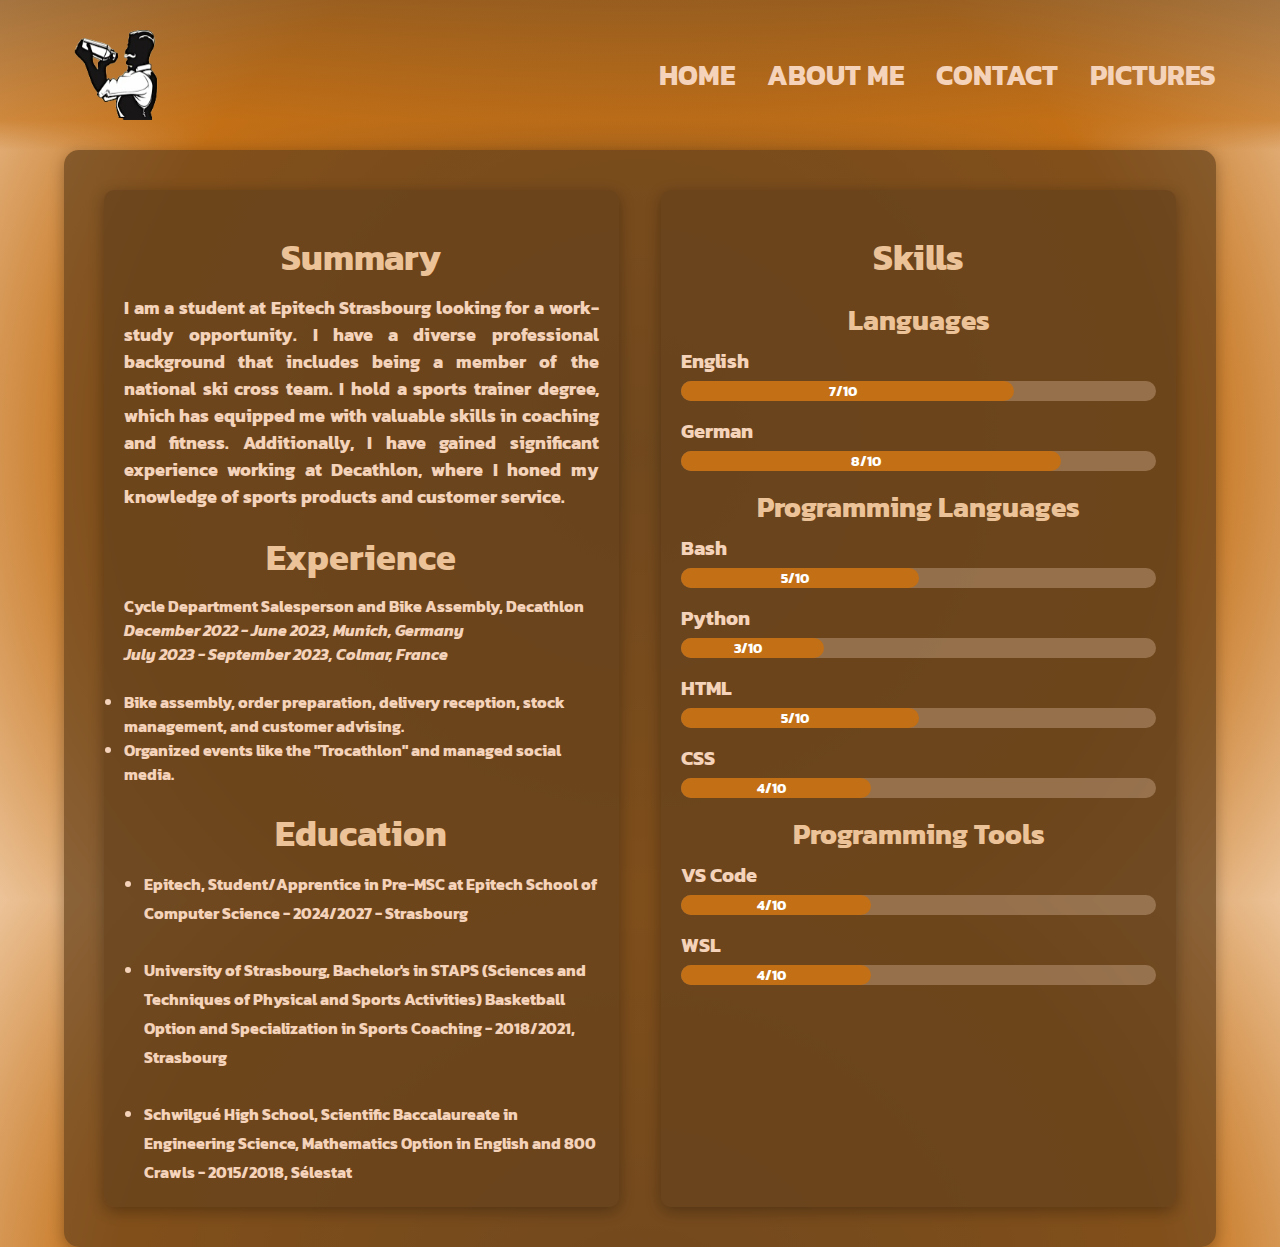
==== aboutme.html @ e10200f8 "Digital resume" ====
<!DOCTYPE html>
<html lang="en">
<head>
    <meta charset="UTF-8">
    <meta name="viewport" content="width=device-width, initial-scale=1.0">
    <title>About me</title>
    <link href="https://fonts.googleapis.com/css2?family=Kanit:wght@400;700&display=swap" rel="stylesheet">
    <link rel="apple-touch-icon" sizes="180x180" href="/image/favicon_io/apple-touch-icon.png">
     <link rel="icon" type="image/png" sizes="32x32" href="/image/favicon_io/favicon-32x32.png">
    <link rel="icon" type="image/png" sizes="16x16" href="/image/favicon_io/favicon-16x16.png">
    <link rel="manifest" href="/site.webmanifest">
    <link rel="stylesheet" href="aboutme.css">
</head>
<body>
    <header class="header">
        <a href="index.html"><img src="/image/bwbartender.png" alt="bartender" class="logo"></a>

    <nav class="link">
        <a href="/index.html"><li><b>HOME</b></li></a>
        <a href="/aboutme.html"><li><b>ABOUT ME</b></li></a>
        <a href="contact.html"><li><b>CONTACT</b></li></a>
        <a href="/pictures.html"><li><b>PICTURES</b></li></a>
    </nav>

    <img src="/image/menu-btn.png" alt="Menu" class="hamburger">
    </header>

    <div class="container">
        <!-- Main Wrapper for Two Boxes -->
        <div class="resume-content">
    
            <!-- Left Box: Contact Info, Summary, Education, and Experience -->
            <div class="left-box">
                <div class="summary">
                    <h2>Summary</h2>
                    <p>I am a student at Epitech Strasbourg looking for a work-study opportunity. I have a diverse professional background that includes being a member of the national ski cross team. I hold a sports trainer degree, which has equipped me with valuable skills in coaching and fitness. Additionally, I have gained significant experience working at Decathlon, where I honed my knowledge of sports products and customer service.</p>
                </div>
    
                <div class="experience">
                    <h2>Experience</h2>
                        <p>Cycle Department Salesperson and Bike Assembly, Decathlon<br>
                            <i>December 2022 - June 2023, Munich, Germany</i><br>
                            <i>July 2023 - September 2023, Colmar, France</i><br><br>
                            
                             <li>Bike assembly, order preparation, delivery reception, stock management, and customer advising.</li>
                            <li>Organized events like the "Trocathlon" and managed social media.</li>
                        </p>
                </div>
    
                <div class="education">
                    <h2>Education</h2>
                    <ul>
                        <li>Epitech, Student/Apprentice in Pre-MSC at Epitech School of Computer Science - 2024/2027 - Strasbourg</li><br>
                        <li>University of Strasbourg, Bachelor's in STAPS (Sciences and Techniques of Physical and Sports Activities) Basketball Option and Specialization in Sports Coaching - 2018/2021, Strasbourg</li><br>
                        <li>Schwilgué High School, Scientific Baccalaureate in Engineering Science, Mathematics Option in English and 800 Crawls - 2015/2018, Sélestat</li>
                    </ul>
                </div>
            </div>

            <div class="right-box">
                <div class="skills">
                    <h2>Skills</h2>

                    <h3>Languages</h3>
    
                    <div class="skill-name">English</div>
                    <div class="progress">
                        <div class="progress-bar" data-skill="7">7/10</div>
                    </div>
    
                    <div class="skill-name">German</div>
                    <div class="progress">
                        <div class="progress-bar" data-skill="8">8/10</div>
                    </div>

                    <h3>Programming Languages</h3>
    
                    <div class="skill-name">Bash</div>
                    <div class="progress">
                        <div class="progress-bar" data-skill="5">5/10</div>
                    </div>
    
                    <div class="skill-name">Python</div>
                    <div class="progress">
                        <div class="progress-bar" data-skill="3">3/10</div>
                    </div>
    
                    <div class="skill-name">HTML</div>
                    <div class="progress">
                        <div class="progress-bar" data-skill="5">5/10</div>
                    </div>
    
                    <div class="skill-name">CSS</div>
                    <div class="progress">
                        <div class="progress-bar" data-skill="4">4/10</div>
                    </div>
    
                    <h3>Programming Tools</h3>
    
                    <div class="skill-name">VS Code</div>
                    <div class="progress">
                        <div class="progress-bar" data-skill="4">4/10</div>
                    </div>
    
                    <div class="skill-name">WSL</div>
                    <div class="progress">
                        <div class="progress-bar" data-skill="4">4/10</div>
                    </div>
                </div>
            </div>
        </div>
    </div>
</body>

<script>
    document.querySelector('.hamburger').addEventListener('click', function() {
        const menu = document.querySelector('.link');
        const progressBars = document.querySelectorAll('.progress');
        
        // Toggle mobile menu
        if (menu.style.display === 'none' || !menu.style.display) {
            menu.style.display = 'flex';
            progressBars.forEach(bar => bar.classList.add('hide-progress'));
        } else {
            menu.style.display = 'none';
            progressBars.forEach(bar => bar.classList.remove('hide-progress'));
        }
    })
</script>

</html>
---- aboutme.css ----
*{
    margin: 0;
    padding: 0;
    box-sizing: border-box;
    font-family: 'kanit';
    font-weight: bold;
    color: rgb(244, 211, 186);
}

body {
    background: rgb(140,89,34);
    background: -moz-radial-gradient(circle, rgba(140,89,34,1) 0%, rgba(194,111,22,1) 68%, rgba(236,195,152,1) 100%);
    background: -webkit-radial-gradient(circle, rgba(140,89,34,1) 0%, rgba(194,111,22,1) 68%, rgba(236,195,152,1) 100%);
    background: radial-gradient(circle, rgba(140,89,34,1) 0%, rgba(194,111,22,1) 68%, rgba(236,195,152,1) 100%);
    filter: progid:DXImageTransform.Microsoft.gradient(startColorstr="#8c5922",endColorstr="#ecc398",GradientType=1);
    height: 100vh;
}

.header {
    top: 0;
    width: 100%;
    padding: 20px 5%;
    background: rgb(140,89,34);
    background: -moz-linear-gradient(180deg, rgba(140,89,34,0.7429096638655462) 0%, rgba(194,111,22,0.6000525210084033) 80%, rgba(236,195,152,0) 100%);
    background: -webkit-linear-gradient(180deg, rgba(140,89,34,0.7429096638655462) 0%, rgba(194,111,22,0.6000525210084033) 80%, rgba(236,195,152,0) 100%);
    background: linear-gradient(180deg, rgba(140,89,34,0.7429096638655462) 0%, rgba(194,111,22,0.6000525210084033) 80%, rgba(236,195,152,0) 100%);
    filter: progid:DXImageTransform.Microsoft.gradient(startColorstr="#8c5922",endColorstr="#ecc398",GradientType=1);
    display: flex;
    justify-content: space-between;
    align-items: center;
}

.logo{
    display: flex;
    padding: 10px;
    height: 110px;
}

.link a{
    text-decoration: none;
    font-family: 'kanit';
    font-weight: bold;
    font-size: 28px;
    color: rgb(244, 211, 186,1);
}

.link{
    display: flex;
    align-items: center;
    gap: 2rem;
    list-style: none;
    justify-content: space-between;
}

.link.mobile-menu {
    display: flex;
}

.hamburger {
    display: none;
}

.container {
    position: absolute;
    background-color: rgba(101, 66, 29, 0.7);
    padding: 40px;
    left: 5%;
    border-radius: 15px;
    width: 90%;
    color: rgb(244, 211, 186);
    box-shadow: 0px 4px 15px rgba(0, 0, 0, 0.3);
}

.resume-content {
    display: flex;
    gap: 20px;
    justify-content: space-between;
}

.left-box, .right-box {
    background-color: rgba(101, 66, 29, 0.7);
    padding: 20px;
    border-radius: 10px;
    box-shadow: 0px 4px 15px rgba(0, 0, 0, 0.3);
    width: 48%;
}

h1, h2, h3 {
    color: rgb(236, 195, 152);
    margin-bottom: 10px;
    text-align: center;
}

h1 {
    font-size: 48px;
}

h2 {
    font-size: 36px;
    margin-top: 20px;
}

h3 {
    font-size: 28px;
    margin-bottom: 5px;
}

.section {
    margin-bottom: 30px;
}

.summary p {
    font-size: 18px;
    text-align: justify;
}

.skills h3 {
    margin-top: 15px;
}

.skill-name {
    font-size: 20px;
    margin-bottom: 5px;
}

.progress {
    width: 100%;
    background-color: rgba(244, 211, 186, 0.3);
    border-radius: 10px;
    margin-bottom: 15px;
    position: relative;
    height: 20px;
    z-index: 1;
}

.progress-bar {
    height: 100%;
    background-color: rgb(194, 111, 22);
    border-radius: 10px;
    text-align: right;
    padding-right: 10px;
    color: #fff;
    font-size: 14px;
    display: flex;
    align-items: center;
    justify-content: center;
    position: relative;
}

.progress-bar[data-skill="7"] { width: 70%; }
.progress-bar[data-skill="8"] { width: 80%; }
.progress-bar[data-skill="5"] { width: 50%; }
.progress-bar[data-skill="4"] { width: 40%; }
.progress-bar[data-skill="3"] { width: 30%; }

/* Experience Section */
.experience ul {
    list-style-type: disc;
    margin-left: 20px;
    line-height: 1.8;
}

/* Education Section */
.education ul {
    list-style-type: disc;
    margin-left: 20px;
    line-height: 1.8;
}

@media screen and (max-width: 768px){
    header{
        padding: 0;
        margin: 0;
    }

    .logo{
        display: flex;
        padding: 0;
        height: 80px;
    }

    .hamburger{
        display: block;
        position: absolute;
        right: 60px;
        height: 50px;
        width: 80px;
        padding-right: 10px;
        z-index: 11;
    }

    .link{
        position: absolute;
        display: flex;
        flex-direction: column;
        background-color: rgba(0, 0, 0, 0.418);
        backdrop-filter: blur(15px);
        width: 100%;
        height: 100vh;
        justify-content: center;
        align-items: center;
        right: 0;
        top: 0;
        gap: 2rem;
        font-size: 2em;
        margin-left: -100%;
        display: none;
        z-index: 10;
    }

    .link.mobile-menu{
        margin-right: 0;
        margin-top: 0;
    }

    .hide-progress {
        display: none;
    }

    .resume-content {
        flex-direction: column;
        gap: 30px;
    }

    .left-box, .right-box {
        width: 100%;
    }
}

@media screen and (max-width: 400px){
    .container{
        padding: 10px;
        text-align: justify;
    }
    
    .left-box{
        padding: 10px;
    }

    .left-box p, li{
        font-size: 12px;
    }

    h2 {
        font-size: 24px;
    }

    h3{
        font-size: 18px ;
    }

    .skill-name{
        font-size: 16px ;
    }
}
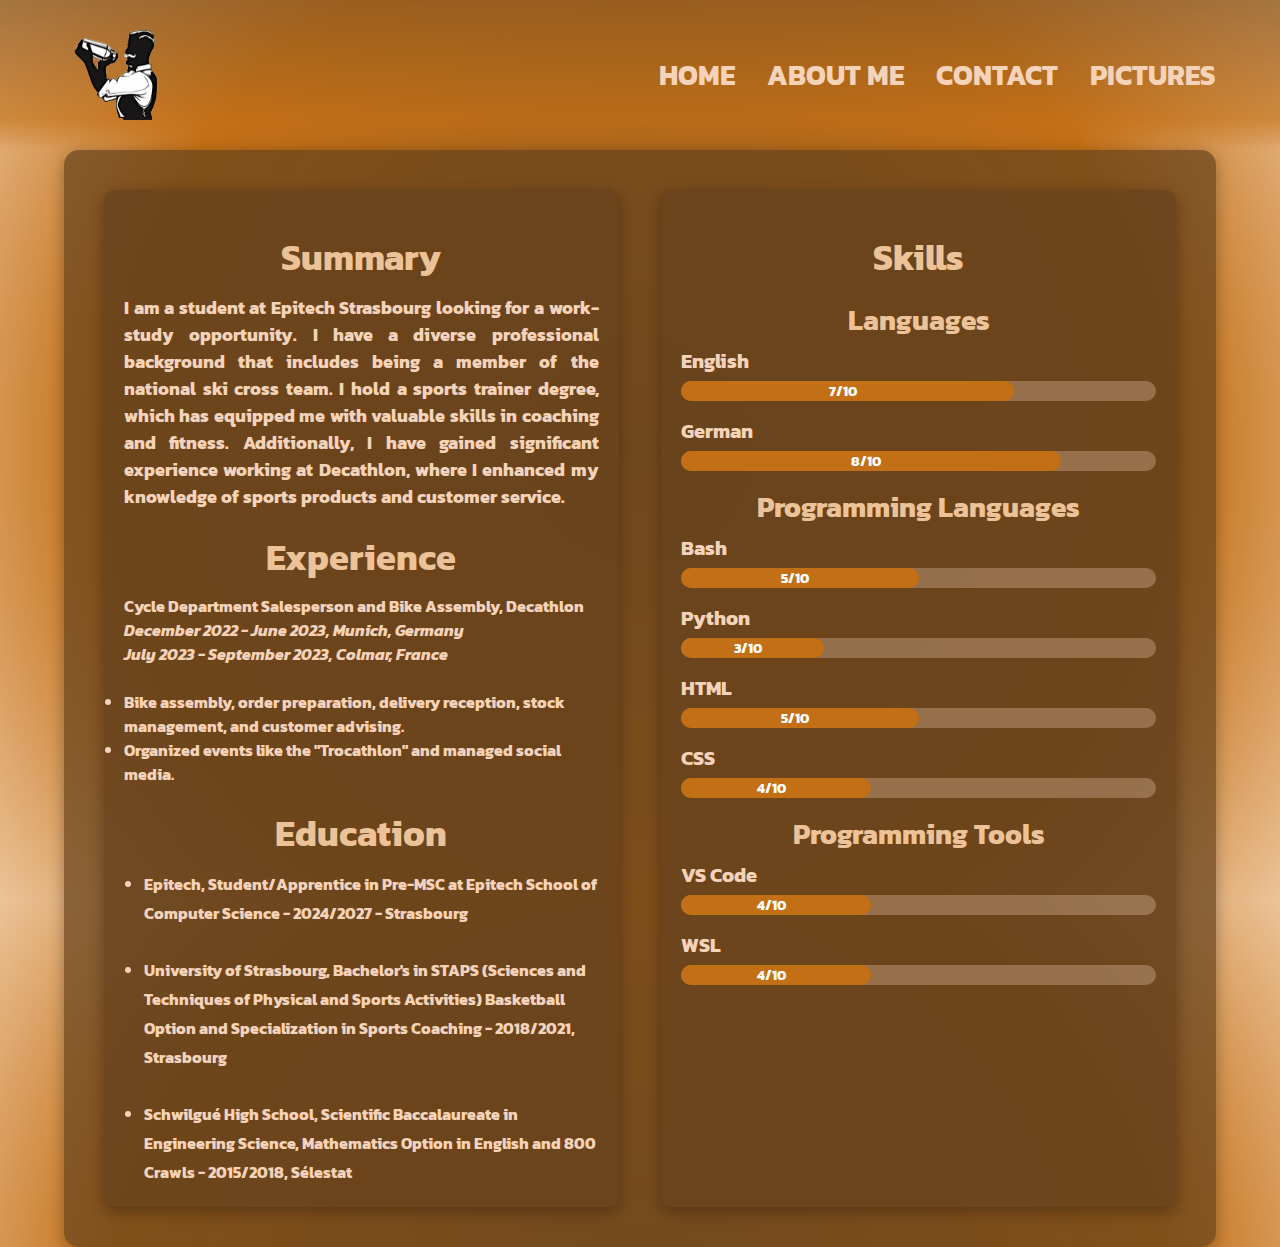
==== commit 7f672c0d: "last changes" ====
--- a/aboutme.html
+++ b/aboutme.html
@@ -5,35 +5,33 @@
     <meta name="viewport" content="width=device-width, initial-scale=1.0">
     <title>About me</title>
     <link href="https://fonts.googleapis.com/css2?family=Kanit:wght@400;700&display=swap" rel="stylesheet">
-    <link rel="apple-touch-icon" sizes="180x180" href="/image/favicon_io/apple-touch-icon.png">
-     <link rel="icon" type="image/png" sizes="32x32" href="/image/favicon_io/favicon-32x32.png">
-    <link rel="icon" type="image/png" sizes="16x16" href="/image/favicon_io/favicon-16x16.png">
-    <link rel="manifest" href="/site.webmanifest">
+    <link rel="apple-touch-icon" sizes="180x180" href="image/favicon_io/apple-touch-icon.png">
+     <link rel="icon" type="image/png" sizes="32x32" href="image/favicon_io/favicon-32x32.png">
+    <link rel="icon" type="image/png" sizes="16x16" href="image/favicon_io/favicon-16x16.png">
+    <link rel="manifest" href="site.webmanifest">
     <link rel="stylesheet" href="aboutme.css">
 </head>
 <body>
     <header class="header">
-        <a href="index.html"><img src="/image/bwbartender.png" alt="bartender" class="logo"></a>
+        <a href="index.html"><img src="image/bwbartender.png" alt="bartender" class="logo"></a>
 
     <nav class="link">
-        <a href="/index.html"><li><b>HOME</b></li></a>
-        <a href="/aboutme.html"><li><b>ABOUT ME</b></li></a>
+        <a href="index.html"><li><b>HOME</b></li></a>
+        <a href="aboutme.html"><li><b>ABOUT ME</b></li></a>
         <a href="contact.html"><li><b>CONTACT</b></li></a>
-        <a href="/pictures.html"><li><b>PICTURES</b></li></a>
+        <a href="pictures.html"><li><b>PICTURES</b></li></a>
     </nav>
 
-    <img src="/image/menu-btn.png" alt="Menu" class="hamburger">
+    <img src="image/menu-btn.png" alt="Menu" class="hamburger">
     </header>
 
     <div class="container">
-        <!-- Main Wrapper for Two Boxes -->
         <div class="resume-content">
     
-            <!-- Left Box: Contact Info, Summary, Education, and Experience -->
             <div class="left-box">
                 <div class="summary">
                     <h2>Summary</h2>
-                    <p>I am a student at Epitech Strasbourg looking for a work-study opportunity. I have a diverse professional background that includes being a member of the national ski cross team. I hold a sports trainer degree, which has equipped me with valuable skills in coaching and fitness. Additionally, I have gained significant experience working at Decathlon, where I honed my knowledge of sports products and customer service.</p>
+                    <p>I am a student at Epitech Strasbourg looking for a work-study opportunity. I have a diverse professional background that includes being a member of the national ski cross team. I hold a sports trainer degree, which has equipped me with valuable skills in coaching and fitness. Additionally, I have gained significant experience working at Decathlon, where I enhanced my knowledge of sports products and customer service.</p>
                 </div>
     
                 <div class="experience">
@@ -113,19 +111,21 @@
 </body>
 
 <script>
-    document.querySelector('.hamburger').addEventListener('click', function() {
-        const menu = document.querySelector('.link');
-        const progressBars = document.querySelectorAll('.progress');
-        
-        // Toggle mobile menu
-        if (menu.style.display === 'none' || !menu.style.display) {
-            menu.style.display = 'flex';
-            progressBars.forEach(bar => bar.classList.add('hide-progress'));
-        } else {
-            menu.style.display = 'none';
-            progressBars.forEach(bar => bar.classList.remove('hide-progress'));
-        }
-    })
+document.querySelector('.hamburger').addEventListener('click', function() {
+    const menu = document.querySelector('.link');
+    const progressBars = document.querySelectorAll('.progress');
+    const body = document.body;
+
+    if (menu.style.display === 'none' || !menu.style.display) {
+        menu.style.display = 'flex';
+        body.style.overflow = 'hidden';
+        progressBars.forEach(bar => bar.classList.add('hide-progress'));
+    } else {
+        menu.style.display = 'none';
+        body.style.overflow = 'auto';
+        progressBars.forEach(bar => bar.classList.remove('hide-progress'));
+    }
+});
 </script>
 
 </html>
--- a/aboutme.css
+++ b/aboutme.css
@@ -153,14 +153,12 @@
 .progress-bar[data-skill="4"] { width: 40%; }
 .progress-bar[data-skill="3"] { width: 30%; }
 
-/* Experience Section */
 .experience ul {
     list-style-type: disc;
     margin-left: 20px;
     line-height: 1.8;
 }
 
-/* Education Section */
 .education ul {
     list-style-type: disc;
     margin-left: 20px;
@@ -186,14 +184,14 @@
         height: 50px;
         width: 80px;
         padding-right: 10px;
-        z-index: 11;
+        z-index: 110;
     }
 
     .link{
         position: absolute;
         display: flex;
         flex-direction: column;
-        background-color: rgba(0, 0, 0, 0.418);
+        background-color: rgba(0, 0, 0, 0.9);
         backdrop-filter: blur(15px);
         width: 100%;
         height: 100vh;
@@ -205,7 +203,7 @@
         font-size: 2em;
         margin-left: -100%;
         display: none;
-        z-index: 10;
+        z-index: 100;
     }
 
     .link.mobile-menu{
@@ -237,10 +235,6 @@
         padding: 10px;
     }
 
-    .left-box p, li{
-        font-size: 12px;
-    }
-
     h2 {
         font-size: 24px;
     }
